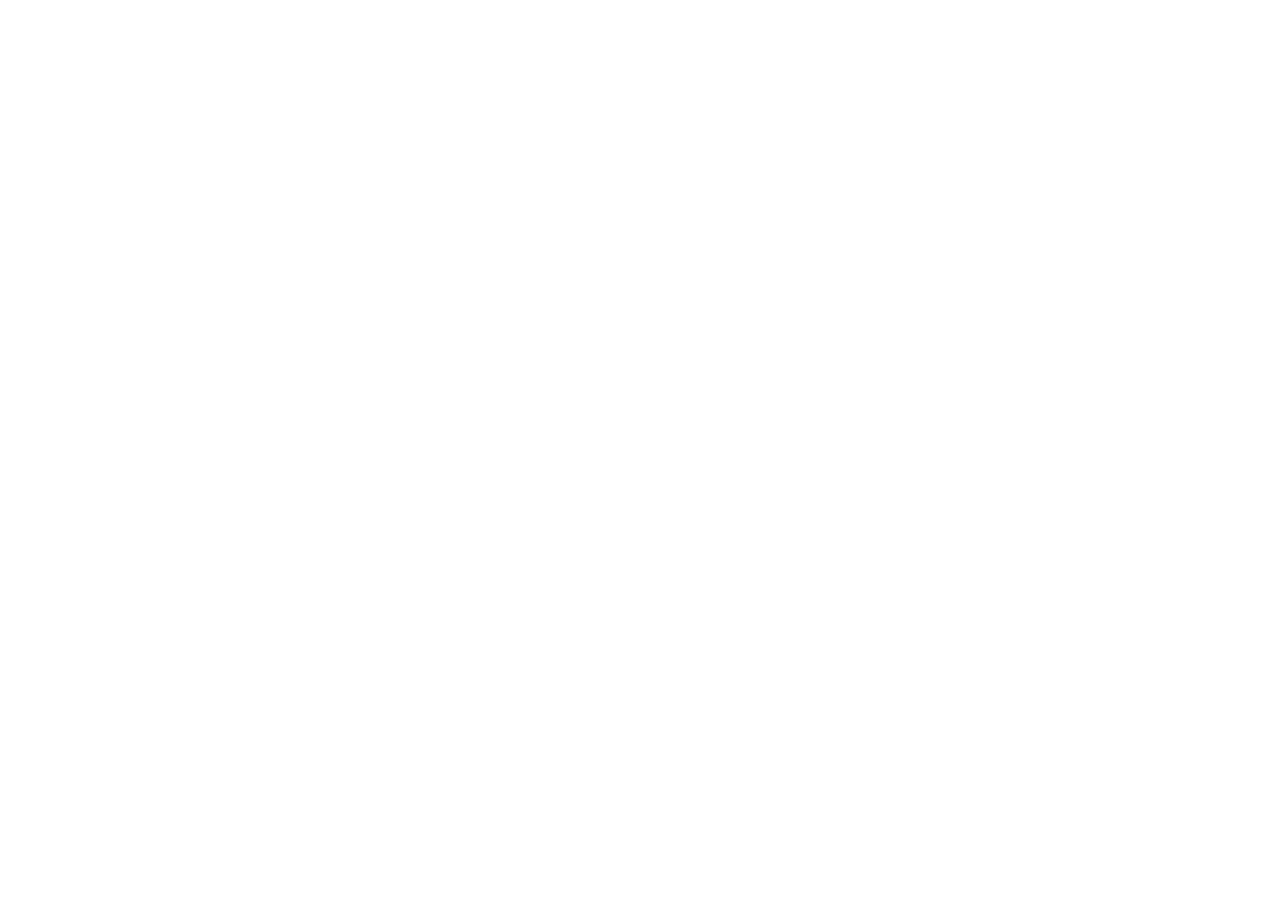
==== index.html @ 55e2d37e "First version of web rock_paper_scissors" ====
<!DOCTYPE html>
<html>
    <script>
        function computerPlay() {
            let hand = ["rock", "paper", "scissors"];
            let i = Math.floor(Math.random()*3);

            return hand[i];
        }

        function playRound(playerSelection, computerSelection){
            playerSelection = playerSelection.toLowerCase();
            computerSelection = computerSelection.toLowerCase();
            let hand = {r:"rock", p:"paper", s:"scissors"};
            let outcome = {w:"You Win! ", l:"You Lose! ", d:"Draw!"};
            let rule= {r:"Rock crushes Scissors", p:"Paper covers Rock", s:"Scissors cut Paper"};
            let m = "";


            if(playerSelection === computerSelection) {
                m = outcome.d;
            }else{
                switch(playerSelection) {
                    // players is rock
                    case hand.r:
                        // player wins, rock crushes scissors
                        if(computerSelection === hand.s) m = outcome.w + rule.r;
                        // player loses, paper covers rock
                        else m = outcome.l + rule.p;
                        break;
                    // players is paper
                    case hand.p:
                        // player wins, paper covers rock
                        if(computerSelection === hand.r) m = outcome.w + rule.p;
                        // player loses, scissors cut paper
                        else m = outcome.l + rule.s;
                        break;
                    // player is scissors
                    case hand.s:
                        // player wins, scissors cut paper
                        if(computerSelection === hand.p) m = outcome.w + rule.s;
                        // player loses, rock crushes scissors
                        else m = outcome.l + rule.r;
                        break;

                    default:
                        m = "Invalid input";
                } 
            }

            return m;
        }

        function game() {
            let winner = 0;
            for(i=0; i<5; i++){
                let playerHand = prompt("Enter Rock, Paper, or Scissors");
                if(playerHand == undefined) break;
                
                let m = playRound(playerHand, computerPlay());
                console.log(m);

                if(m.match(/Win/i)) winner++;
                else if(m.match(/Lose/i)) winner--;
            }

            console.log("");
            if(winner > 0) console.log("Winner!");
            else if(winner < 0) console.log("Looser!");
            else console.log("Draw!")
        }

        game();

    </script>
</html>
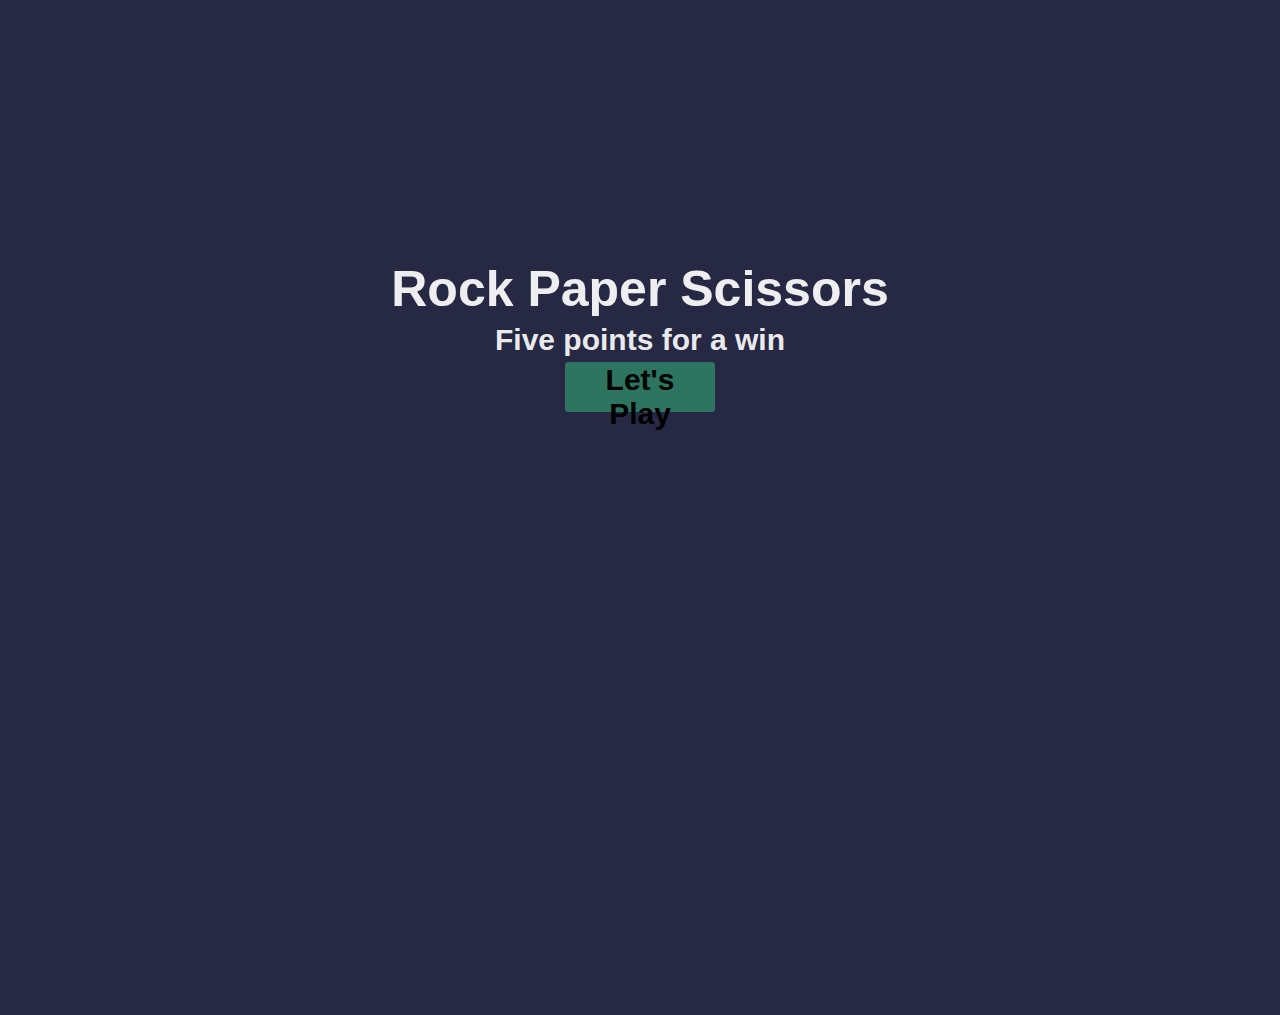
==== commit 3d737bd5: "Add user interface" ====
--- a/index.html
+++ b/index.html
@@ -1,6 +1,294 @@
 <!DOCTYPE html>
-<html>
-    <script>
+<html lang="en">
+<head>
+    <meta charset="UTF-8">
+    <title>Rock Paper Scissors</title>
+    <link rel="stylesheet" href="style.css">
+</head>
+<body>
+    <section class="displayBoard fadeOut">
+        <h1>Rock Paper Scissors</h1>
+        <div class="display">
+            <div class="player">
+                <h2>You</h2>
+                <p class="score">0</p>
+                <div id="playerHand"></div>
+            </div>
+
+            <section class="computer">
+                <h2>Computer</h2>
+                <p class="score">0</p>
+                <div id="computerHand"></div>
+            </section>
+        </div>
+    </section>
+
+    <section class="prompt">
+        <h2>Rock Paper Scissors</h2>
+        <span>Five points for a win</span>
+        <button>Let's Play</button>
+    </section>
+
+    <section class="optionBoard fadeOut">
+        <div class="message">Choose Your Move</div>
+        <div class="options">
+            <input class="btn" id="rock" type="image" src="images/rock.png">
+            <input class="btn" id="paper" type="image" src="images/paper.png">
+            <input class="btn" id="scissors" type="image" src="images/scissors.png">
+        </div>
+    </section>
+
+    </div>
+
+
+
+    <!-- <style>
+        body {
+            font-family: sans-serif;
+            font-weight: bold;
+            font-size: 30px;
+            background-color: rgb(39, 41, 68);
+            color: #ffffffeb;
+            text-align: center;
+        }
+
+        h1 {
+            font-size: 40px;
+            color: rgb(78, 191, 113);
+        }
+
+        .displayBoard{
+            position: relative;
+            top: -50vh;
+            transition: top 0.5s ease;
+        }
+
+        .display {
+            height: 300px;
+            display: flex;
+        }
+
+        .display h2, p{
+            font-size: 30px;
+            color: #ffffffeb;
+            margin: 0;
+        }
+
+        .player{
+            width: 50%;
+        }
+
+        .computer{
+            width: 50%;
+        }
+
+        .playerShootAnimation {
+            transition: 0.5s ease;
+            animation-name: playerShoot;
+            animation-duration: 1s;
+        }
+
+        .computerShootAnimation{
+            transition: 0.5s ease;
+            animation-name: computerShoot;
+            animation-duration: 1s;
+        }
+
+        @keyframes playerShoot {
+            0% {transform: rotate(0deg);}
+            25% {transform: rotate(-45deg);}
+            50% {transform: rotate(0deg);}
+            75% {transform: rotate(-45deg);}
+            100% {transform: rotate(0deg);}
+        }
+
+        @keyframes computerShoot {
+            0% {transform: rotate(0deg) scaleX(-1);}
+            25% {transform: rotate(45deg) scaleX(-1);}
+            50% {transform: rotate(0deg) scaleX(-1);}
+            75% {transform: rotate(45deg) scaleX(-1);}
+            100% {transform: rotate(0deg) scaleX(-1);}
+        }
+
+        .player div {
+            height: 80%;
+            background-repeat: no-repeat;
+            background-position: center;
+            background-image: url("images/rock.png");
+        }
+
+        .computer div {
+            height: 80%;
+            background-repeat: no-repeat;
+            background-position: center;
+            background-image: url("images/rock.png");
+            transform: scaleX(-1);
+        }
+
+        .prompt {
+            display:flex;
+            flex-direction: column;
+            align-items: center;
+            position: relative;
+            bottom: 20vh;
+            transition: opacity 0.5s ease;
+        }
+
+        .prompt h2{
+            font-size: 50px;
+            margin-bottom: 5px;
+        }
+
+        .prompt span {
+            margin-bottom: 5px;
+        }
+
+        .prompt button{
+            width: 150px;
+            height: 50px;
+            border: none;
+            border-radius: 3px;
+            background: rgb(45, 117, 96);
+            font-weight: bold;
+            font-size: 30px;
+        }
+
+        .optionBoard{
+            position: relative;
+            top: 25vh;
+            transition: top 0.5s ease 0.5s;
+        }
+
+
+        .optionBoard .message {
+            text-align: center;
+            font-size: 24px;
+        }
+
+        .optionBoard .options{
+            margin-top: 20px;
+            display: flex;
+            justify-content: center;
+
+        }
+
+        .btn{
+            transform: rotate(-90deg) scale(1);
+            transition: 0.5s ease;
+            height: 150px;
+            margin: 0 5px;
+        }
+
+        .btn:focus {
+            transform: rotate(-90deg) scale(1.2);
+            transition: 0.5s ease;
+            outline: none;
+        }
+
+        section.fadeOut {
+            opacity: 0;
+            pointer-events: none;
+        }
+
+        section.fadeIn {
+            opacity: 1;
+            pointer-events: all;
+        }
+
+    </style> -->
+
+    <!-- <script>
+        const player = document.querySelector(".player div");
+        const computer = document.querySelector(".computer div");
+        const playerScore = document.querySelector(".player p");
+        const computerScore = document.querySelector(".computer p");
+
+        const promptBoard = document.querySelector(".prompt");
+        const promptButton = document.querySelector(".prompt button");
+        const promptHeader = document.querySelector(".prompt h2");
+        const promptMessage = document.querySelector(".prompt span");
+
+        const displayBoard = document.querySelector(".displayBoard");
+        const optionBoard = document.querySelector(".optionBoard");
+        const message = document.querySelector(".message");
+
+        let pScore = 0;
+        let cScore = 0;
+
+
+
+        function game() {
+            startGame();
+
+            const buttons = document.querySelectorAll(".btn");
+            buttons.forEach(button =>{
+                button.addEventListener("click", function(){playRound(this.getAttribute("id"))});
+                button.addEventListener("transitionend", function(){});
+            });
+
+        }
+
+        function startGame(){
+            promptButton.addEventListener("click", function(){
+                promptBoard.classList.add("fadeOut");
+                promptBoard.classList.remove("fadeIn");
+                displayBoard.classList.remove("fadeOut");
+                optionBoard.classList.remove("fadeOut");
+                displayBoard.style.top = "0vh";
+                optionBoard.style.top = "-25vh";
+            });
+        }
+
+
+        function gameManager(m){
+            let winner = "";
+            if(m.match(/Win/i)) pScore++;
+            else if(m.match(/Lose/i)) cScore++;
+
+            playerScore.innerHTML = pScore;
+            computerScore.innerHTML = cScore;
+            message.innerHTML = m;
+
+            if(pScore==5 || cScore==5){
+                setTimeout(function(){
+                    if(pScore==5) promptHeader.innerHTML = "You Win!";
+                    else promptHeader.innerHTML = "Computer Win!";
+
+                    promptMessage.innerHTML = `${pScore} : ${cScore}`;
+
+                    promptBoard.classList.add("fadeIn");
+                    displayBoard.classList.add("fadeOut");
+                    optionBoard.classList.add("fadeOut");
+                    promptButton.innerHTML = "Play Again";
+
+                    startGame();
+
+                    pScore = 0;
+                    cScore = 0;
+                    message.innerHTML = "Choose Your Move!";
+                    playerScore.innerHTML = pScore;
+                    computerScore.innerHTML = cScore;
+                }, 1000);
+
+            }
+        }
+
+        function animation(obj, hand){
+            if(obj.getAttribute("id") === "playerHand"){
+                obj.classList.remove("playerShootAnimation");
+                void obj.offsetWidth;
+                obj.classList.add("playerShootAnimation");
+            }else{
+                obj.classList.remove("computerShootAnimation");
+                void obj.offsetWidth;
+                obj.classList.add("computerShootAnimation");
+            }
+
+            setTimeout(function(){
+                obj.style.background = `url(images/${hand}.png) no-repeat center`;
+            }, 800);
+        }
+
         function computerPlay() {
             let hand = ["rock", "paper", "scissors"];
             let i = Math.floor(Math.random()*3);
@@ -8,13 +296,16 @@
             return hand[i];
         }
 
-        function playRound(playerSelection, computerSelection){
+        function playRound(playerSelection){
             playerSelection = playerSelection.toLowerCase();
-            computerSelection = computerSelection.toLowerCase();
+            computerSelection = computerPlay().toLowerCase();
             let hand = {r:"rock", p:"paper", s:"scissors"};
             let outcome = {w:"You Win! ", l:"You Lose! ", d:"Draw!"};
             let rule= {r:"Rock crushes Scissors", p:"Paper covers Rock", s:"Scissors cut Paper"};
             let m = "";
+
+            animation(player, playerSelection);
+            animation(computer, computerSelection);
 
 
             if(playerSelection === computerSelection) {
@@ -48,29 +339,11 @@
                 } 
             }
 
-            return m;
-        }
-
-        function game() {
-            let winner = 0;
-            for(i=0; i<5; i++){
-                let playerHand = prompt("Enter Rock, Paper, or Scissors");
-                if(playerHand == undefined) break;
-                
-                let m = playRound(playerHand, computerPlay());
-                console.log(m);
-
-                if(m.match(/Win/i)) winner++;
-                else if(m.match(/Lose/i)) winner--;
-            }
-
-            console.log("");
-            if(winner > 0) console.log("Winner!");
-            else if(winner < 0) console.log("Looser!");
-            else console.log("Draw!")
+            setTimeout(function(){gameManager(m)}, 1000);
         }
 
         game();
-
-    </script>
+    </script> -->
+    <script src="script.js"></script>
+</body>
 </html>--- a/style.css
+++ b/style.css
@@ -0,0 +1,153 @@
+
+body {
+    font-family: sans-serif;
+    font-weight: bold;
+    font-size: 30px;
+    background-color: rgb(39, 41, 68);
+    color: #ffffffeb;
+    text-align: center;
+}
+
+h1 {
+    font-size: 40px;
+    color: rgb(78, 191, 113);
+}
+
+.displayBoard{
+    position: relative;
+    top: -50vh;
+    transition: top 0.5s ease;
+}
+
+.display {
+    height: 300px;
+    display: flex;
+}
+
+.display h2, p{
+    font-size: 30px;
+    color: #ffffffeb;
+    margin: 0;
+}
+
+.player{
+    width: 50%;
+}
+
+.computer{
+    width: 50%;
+}
+
+.playerShootAnimation {
+    transition: 0.5s ease;
+    animation-name: playerShoot;
+    animation-duration: 1s;
+}
+
+.computerShootAnimation{
+    transition: 0.5s ease;
+    animation-name: computerShoot;
+    animation-duration: 1s;
+}
+
+@keyframes playerShoot {
+    0% {transform: rotate(0deg);}
+    25% {transform: rotate(-45deg);}
+    50% {transform: rotate(0deg);}
+    75% {transform: rotate(-45deg);}
+    100% {transform: rotate(0deg);}
+}
+
+@keyframes computerShoot {
+    0% {transform: rotate(0deg) scaleX(-1);}
+    25% {transform: rotate(45deg) scaleX(-1);}
+    50% {transform: rotate(0deg) scaleX(-1);}
+    75% {transform: rotate(45deg) scaleX(-1);}
+    100% {transform: rotate(0deg) scaleX(-1);}
+}
+
+.player div {
+    height: 80%;
+    background-repeat: no-repeat;
+    background-position: center;
+    background-image: url("images/rock.png");
+}
+
+.computer div {
+    height: 80%;
+    background-repeat: no-repeat;
+    background-position: center;
+    background-image: url("images/rock.png");
+    transform: scaleX(-1);
+}
+
+.prompt {
+    display:flex;
+    flex-direction: column;
+    align-items: center;
+    position: relative;
+    bottom: 20vh;
+    transition: opacity 0.5s ease;
+}
+
+.prompt h2{
+    font-size: 50px;
+    margin-bottom: 5px;
+}
+
+.prompt span {
+    margin-bottom: 5px;
+}
+
+.prompt button{
+    width: 150px;
+    height: 50px;
+    border: none;
+    border-radius: 3px;
+    background: rgb(45, 117, 96);
+    font-weight: bold;
+    font-size: 30px;
+}
+
+.optionBoard{
+    position: relative;
+    top: 25vh;
+    transition: top 0.5s ease 0.5s;
+}
+
+
+.optionBoard .message {
+    text-align: center;
+    font-size: 24px;
+}
+
+.optionBoard .options{
+    margin-top: 20px;
+    display: flex;
+    justify-content: center;
+
+}
+
+.btn{
+    transform: rotate(-90deg) scale(1);
+    transition: 0.5s ease;
+    height: 150px;
+    margin: 0 5px;
+}
+
+.btn:focus {
+    transform: rotate(-90deg) scale(1.2);
+    transition: 0.5s ease;
+    outline: none;
+}
+
+section.fadeOut {
+    opacity: 0;
+    pointer-events: none;
+}
+
+section.fadeIn {
+    opacity: 1;
+    pointer-events: all;
+}
+
